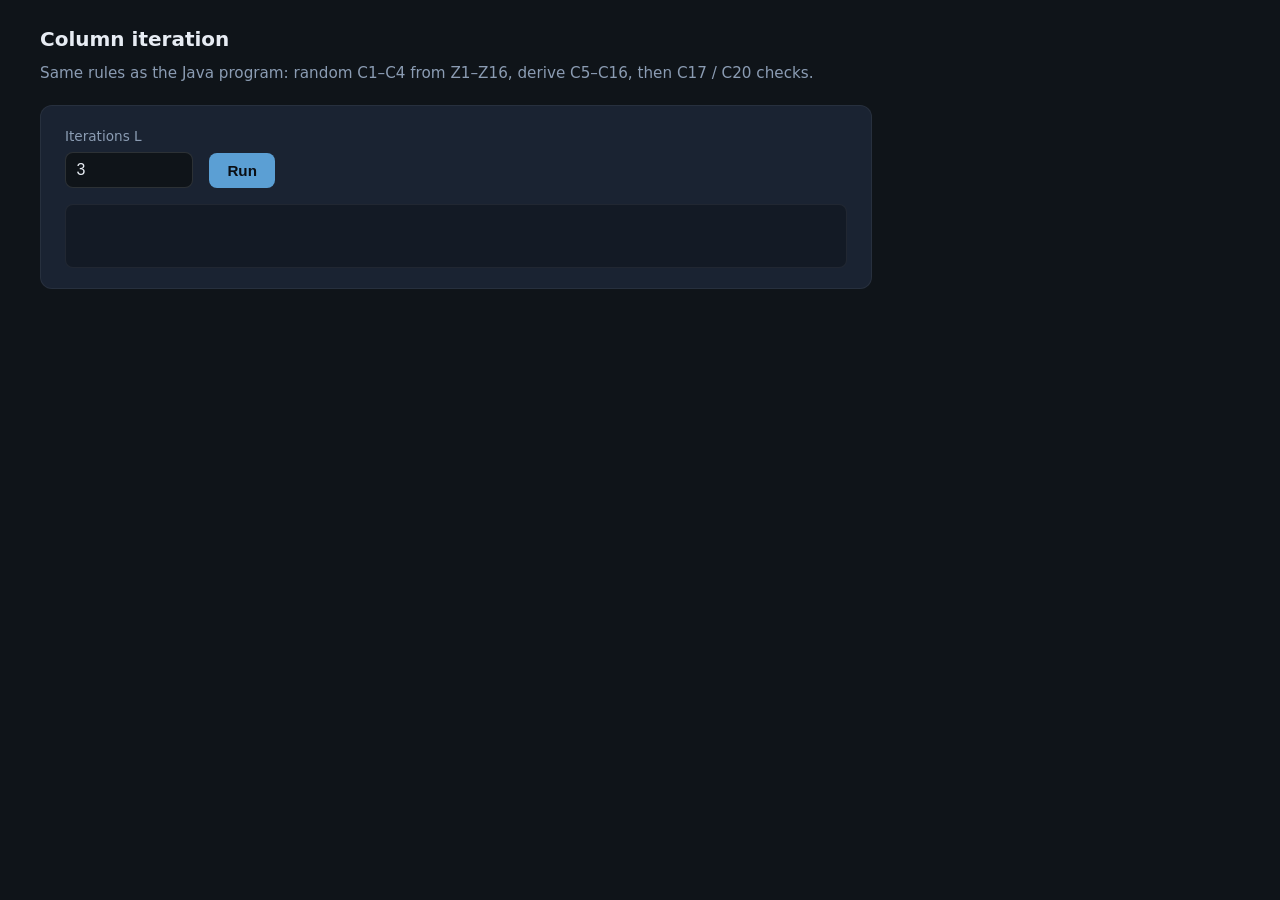
==== index.html @ c5daab9f "Add column iteration Java app and static web UI for Vercel. Made-with: Cursor" ====
<!DOCTYPE html>
<html lang="en">
<head>
  <meta charset="UTF-8" />
  <meta name="viewport" content="width=device-width, initial-scale=1" />
  <title>Column iteration (Z1–Z16)</title>
  <style>
    :root {
      --bg: #0f1419;
      --panel: #1a2332;
      --text: #e7ecf3;
      --muted: #8b9cb3;
      --accent: #5b9fd4;
      --ok: #7bc96f;
      --warn: #e5c07b;
    }
    * { box-sizing: border-box; }
    body {
      margin: 0;
      min-height: 100vh;
      font-family: system-ui, -apple-system, Segoe UI, Roboto, sans-serif;
      background: var(--bg);
      color: var(--text);
      line-height: 1.5;
      padding: 1.5rem clamp(1rem, 4vw, 2.5rem);
    }
    h1 { font-size: 1.25rem; font-weight: 600; margin: 0 0 0.5rem; }
    p.lead { color: var(--muted); margin: 0 0 1.25rem; font-size: 0.95rem; }
    .card {
      background: var(--panel);
      border-radius: 12px;
      padding: 1.25rem 1.5rem;
      max-width: 52rem;
      border: 1px solid rgba(255,255,255,0.06);
    }
    .row { display: flex; flex-wrap: wrap; gap: 0.75rem 1rem; align-items: flex-end; margin-bottom: 1rem; }
    label { display: flex; flex-direction: column; gap: 0.35rem; font-size: 0.85rem; color: var(--muted); }
    input[type="number"] {
      width: 8rem;
      padding: 0.5rem 0.65rem;
      border-radius: 8px;
      border: 1px solid rgba(255,255,255,0.12);
      background: var(--bg);
      color: var(--text);
      font-size: 1rem;
    }
    button {
      padding: 0.55rem 1.15rem;
      border-radius: 8px;
      border: none;
      background: var(--accent);
      color: #0a0e14;
      font-weight: 600;
      font-size: 0.95rem;
      cursor: pointer;
    }
    button:hover { filter: brightness(1.08); }
    button:active { transform: scale(0.98); }
    #out {
      margin-top: 1rem;
      font-family: ui-monospace, SFMono-Regular, Menlo, Consolas, monospace;
      font-size: 0.82rem;
      white-space: pre-wrap;
      color: var(--text);
      background: rgba(0,0,0,0.25);
      border-radius: 8px;
      padding: 1rem 1.1rem;
      min-height: 4rem;
      border: 1px solid rgba(255,255,255,0.06);
    }
    .iter-title { color: var(--warn); margin-top: 1rem; }
    .end { color: var(--ok); margin-top: 0.75rem; font-weight: 600; }
    #out.err { color: #f87171; }
  </style>
</head>
<body>
  <h1>Column iteration</h1>
  <p class="lead">Same rules as the Java program: random C1–C4 from Z1–Z16, derive C5–C16, then C17 / C20 checks.</p>

  <div class="card">
    <div class="row">
      <label>
        Iterations L
        <input type="number" id="lInput" min="1" max="500" value="3" />
      </label>
      <button type="button" id="runBtn">Run</button>
    </div>
    <div id="out" aria-live="polite"></div>
  </div>

  <script>
(function () {
  const Z = [
    [0,0,0,0], [1,0,1,0], [0,1,0,0], [1,0,0,1],
    [1,1,1,0], [1,1,0,1], [1,0,0,0], [1,1,0,0],
    [0,0,1,1], [0,0,0,1], [1,0,1,1], [0,1,1,1],
    [0,1,1,0], [0,0,1,0], [0,1,0,1], [1,1,1,1]
  ]; // X=0 Y=1

  function sym(b) { return b ? 'Y' : 'X'; }

  function add(a, b) { return a === b ? 1 : 0; }

  function addCols(a, b) {
    return [0,1,2,3].map(i => add(a[i], b[i]));
  }

  function addCols4(a, b, c, d) {
    return addCols(addCols(a, b), addCols(c, d));
  }

  function equalsCol(a, b) {
    return a[0]===b[0] && a[1]===b[1] && a[2]===b[2] && a[3]===b[3];
  }

  function rowString(c0, c1, c2, c3) {
    let s = '';
    for (let r = 0; r < 4; r++) {
      s += sym(c0[r]) + ' ' + sym(c1[r]) + ' ' + sym(c2[r]) + ' ' + sym(c3[r]) + '\n';
    }
    return s;
  }

  function formatCol(c) {
    return c.map(sym).join('\n');
  }

  function copy(arr) { return arr.slice(); }

  /** Same as Java: c8←c4, c7←c3, c6←c2, c5←c1 (row-wise copies). */
  function copyC5toC8(c1, c2, c3, c4) {
    return {
      c5: copy(c1),
      c6: copy(c2),
      c7: copy(c3),
      c8: copy(c4)
    };
  }

  function pickFourDistinct() {
    const idx = Array.from({ length: 16 }, (_, i) => i);
    for (let i = idx.length - 1; i > 0; i--) {
      const j = Math.floor(Math.random() * (i + 1));
      [idx[i], idx[j]] = [idx[j], idx[i]];
    }
    return [
      copy(Z[idx[0]]),
      copy(Z[idx[1]]),
      copy(Z[idx[2]]),
      copy(Z[idx[3]])
    ];
  }

  function runIteration(iter) {
    let lines = [];
    lines.push('\n--- Iteration ' + iter + ' ---');

    while (true) {
      const [c1, c2, c3, c4] = pickFourDistinct();
      lines.push('C4  C3  C2  C1');
      lines.push(rowString(c4, c3, c2, c1).trimEnd());

      const { c5, c6, c7, c8 } = copyC5toC8(c1, c2, c3, c4);
      const c9 = addCols(c1, c2);
      const c10 = addCols(c3, c4);
      const c11 = addCols(c5, c6);
      const c12 = addCols(c7, c8);
      const c13 = addCols(c9, c10);
      const c14 = addCols(c11, c12);
      const c15 = addCols(c13, c14);
      const c16 = addCols(c15, c1);
      const cAll = [c1,c2,c3,c4,c5,c6,c7,c8,c9,c10,c11,c12,c13,c14,c15,c16];

      lines.push('C8 C7 C6 C5');
      lines.push(rowString(c8, c7, c6, c5).trimEnd());

      if (equalsCol(c15, Z[0]) || equalsCol(c15, Z[6]) || equalsCol(c15, Z[10])) {
        lines.push('C15 matches Z1, Z7, or Z11 — restarting START for this iteration.');
        continue;
      }

      const c17 = addCols4(c1, c4, c7, c8);
      const c20 = addCols4(c3, c7, c11, c15);

      const c20Special =
        equalsCol(c20, Z[0]) || equalsCol(c20, Z[5]) ||
        equalsCol(c20, Z[9]) || equalsCol(c20, Z[14]);

      if (!c20Special) {
        lines.push('C20 = Nil');
        return lines.join('\n');
      }
      lines.push('C20:');
      lines.push(formatCol(c20));

      const matches = [];
      for (let i = 0; i < 16; i++) {
        if (equalsCol(c17, cAll[i])) matches.push(i + 1);
      }
      if (matches.length) {
        lines.push('Iteration ' + iter + ' — C17 matches column(s) among C1..C16:');
        lines.push('C17:');
        lines.push(formatCol(c17));
        lines.push('Equal to: ' + JSON.stringify(matches));
      }
      return lines.join('\n');
    }
  }

  function run() {
    const raw = document.getElementById('lInput').value;
    const L = parseInt(raw, 10);
    const out = document.getElementById('out');
    if (!Number.isFinite(L) || L < 1 || L > 500) {
      out.textContent = 'Enter L between 1 and 500.';
      out.classList.add('err');
      return;
    }
    out.classList.remove('err');
    let buf = 'Number of iterations L = ' + L + '\n';
    for (let iter = 1; iter <= L; iter++) {
      buf += runIteration(iter);
    }
    buf += '\nEND.';
    out.textContent = buf;
  }

  document.getElementById('runBtn').addEventListener('click', run);
})();
  </script>
</body>
</html>
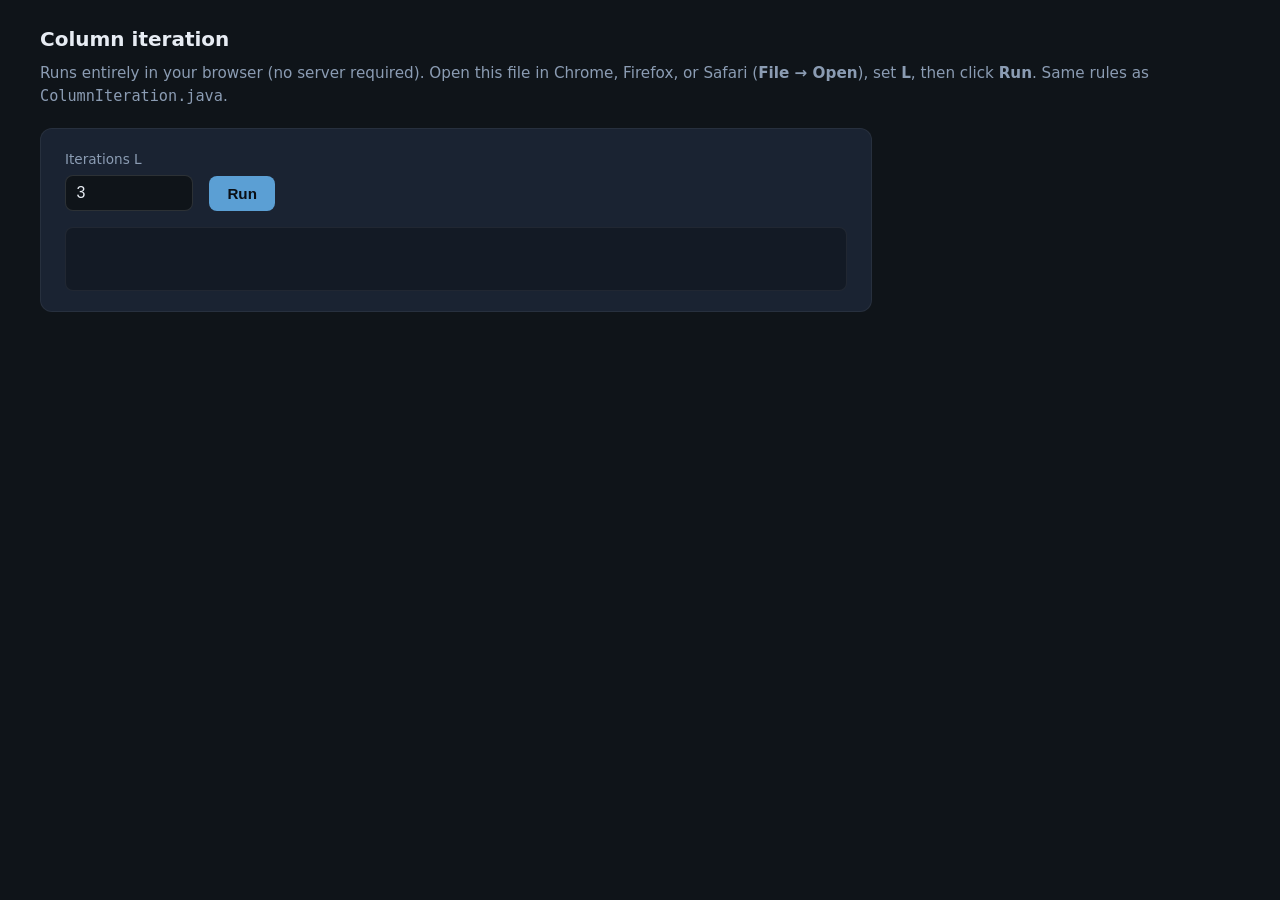
==== commit f7efce5d: "Sync Java and browser column iteration (C1–C16, C17/C20 rules). Made-with: Cursor" ====
--- a/index.html
+++ b/index.html
@@ -75,13 +75,13 @@
 </head>
 <body>
   <h1>Column iteration</h1>
-  <p class="lead">Same rules as the Java program: random C1–C4 from Z1–Z16, derive C5–C16, then C17 / C20 checks.</p>
+  <p class="lead">Runs entirely in your browser (no server required). Open this file in Chrome, Firefox, or Safari (<strong>File → Open</strong>), set <strong>L</strong>, then click <strong>Run</strong>. Same rules as <code>ColumnIteration.java</code>.</p>
 
   <div class="card">
     <div class="row">
       <label>
         Iterations L
-        <input type="number" id="lInput" min="1" max="500" value="3" />
+        <input type="number" id="lInput" min="1" max="2000" value="3" />
       </label>
       <button type="button" id="runBtn">Run</button>
     </div>
@@ -105,12 +105,19 @@
     return [0,1,2,3].map(i => add(a[i], b[i]));
   }
 
+  /** Left-associative: ((a+b)+c)+d — matches Java. */
   function addCols4(a, b, c, d) {
-    return addCols(addCols(a, b), addCols(c, d));
+    return addCols(addCols(addCols(a, b), c), d);
   }
 
   function equalsCol(a, b) {
     return a[0]===b[0] && a[1]===b[1] && a[2]===b[2] && a[3]===b[3];
+  }
+
+  function matchCount(a, b) {
+    let n = 0;
+    for (let i = 0; i < 4; i++) if (a[i] === b[i]) n++;
+    return n;
   }
 
   function rowString(c0, c1, c2, c3) {
@@ -127,7 +134,7 @@
 
   function copy(arr) { return arr.slice(); }
 
-  /** Same as Java: c8←c4, c7←c3, c6←c2, c5←c1 (row-wise copies). */
+  /** C1→C5, C2→C6, C3→C7, C4→C8 (same as Java). */
   function copyC5toC8(c1, c2, c3, c4) {
     return {
       c5: copy(c1),
@@ -135,6 +142,14 @@
       c7: copy(c3),
       c8: copy(c4)
     };
+  }
+
+  function printAllC(cAll, lines) {
+    lines.push('C1 .. C16 (each column top to bottom):');
+    for (let i = 0; i < 16; i++) {
+      lines.push('C' + (i + 1) + ':');
+      lines.push(formatCol(cAll[i]));
+    }
   }
 
   function pickFourDistinct() {
@@ -174,8 +189,10 @@
       lines.push('C8 C7 C6 C5');
       lines.push(rowString(c8, c7, c6, c5).trimEnd());
 
+      printAllC(cAll, lines);
+
       if (equalsCol(c15, Z[0]) || equalsCol(c15, Z[6]) || equalsCol(c15, Z[10])) {
-        lines.push('C15 matches Z1, Z7, or Z11 — restarting START for this iteration.');
+        lines.push('C15 equals Z1, Z7, or Z11 — go to START.');
         continue;
       }
 
@@ -193,15 +210,18 @@
       lines.push('C20:');
       lines.push(formatCol(c20));
 
-      const matches = [];
+      const strong = [];
       for (let i = 0; i < 16; i++) {
-        if (equalsCol(c17, cAll[i])) matches.push(i + 1);
-      }
-      if (matches.length) {
-        lines.push('Iteration ' + iter + ' — C17 matches column(s) among C1..C16:');
+        if (matchCount(c17, cAll[i]) >= 4) strong.push(i + 1);
+      }
+      if (strong.length) {
+        lines.push('Iteration ' + iter + ' — C17 agrees with C' + JSON.stringify(strong) + ' in four or more positions (row-wise).');
         lines.push('C17:');
         lines.push(formatCol(c17));
-        lines.push('Equal to: ' + JSON.stringify(matches));
+        for (const k of strong) {
+          lines.push('C' + k + ' (match):');
+          lines.push(formatCol(cAll[k - 1]));
+        }
       }
       return lines.join('\n');
     }
@@ -211,8 +231,8 @@
     const raw = document.getElementById('lInput').value;
     const L = parseInt(raw, 10);
     const out = document.getElementById('out');
-    if (!Number.isFinite(L) || L < 1 || L > 500) {
-      out.textContent = 'Enter L between 1 and 500.';
+    if (!Number.isFinite(L) || L < 1 || L > 2000) {
+      out.textContent = 'Enter L between 1 and 2000.';
       out.classList.add('err');
       return;
     }
